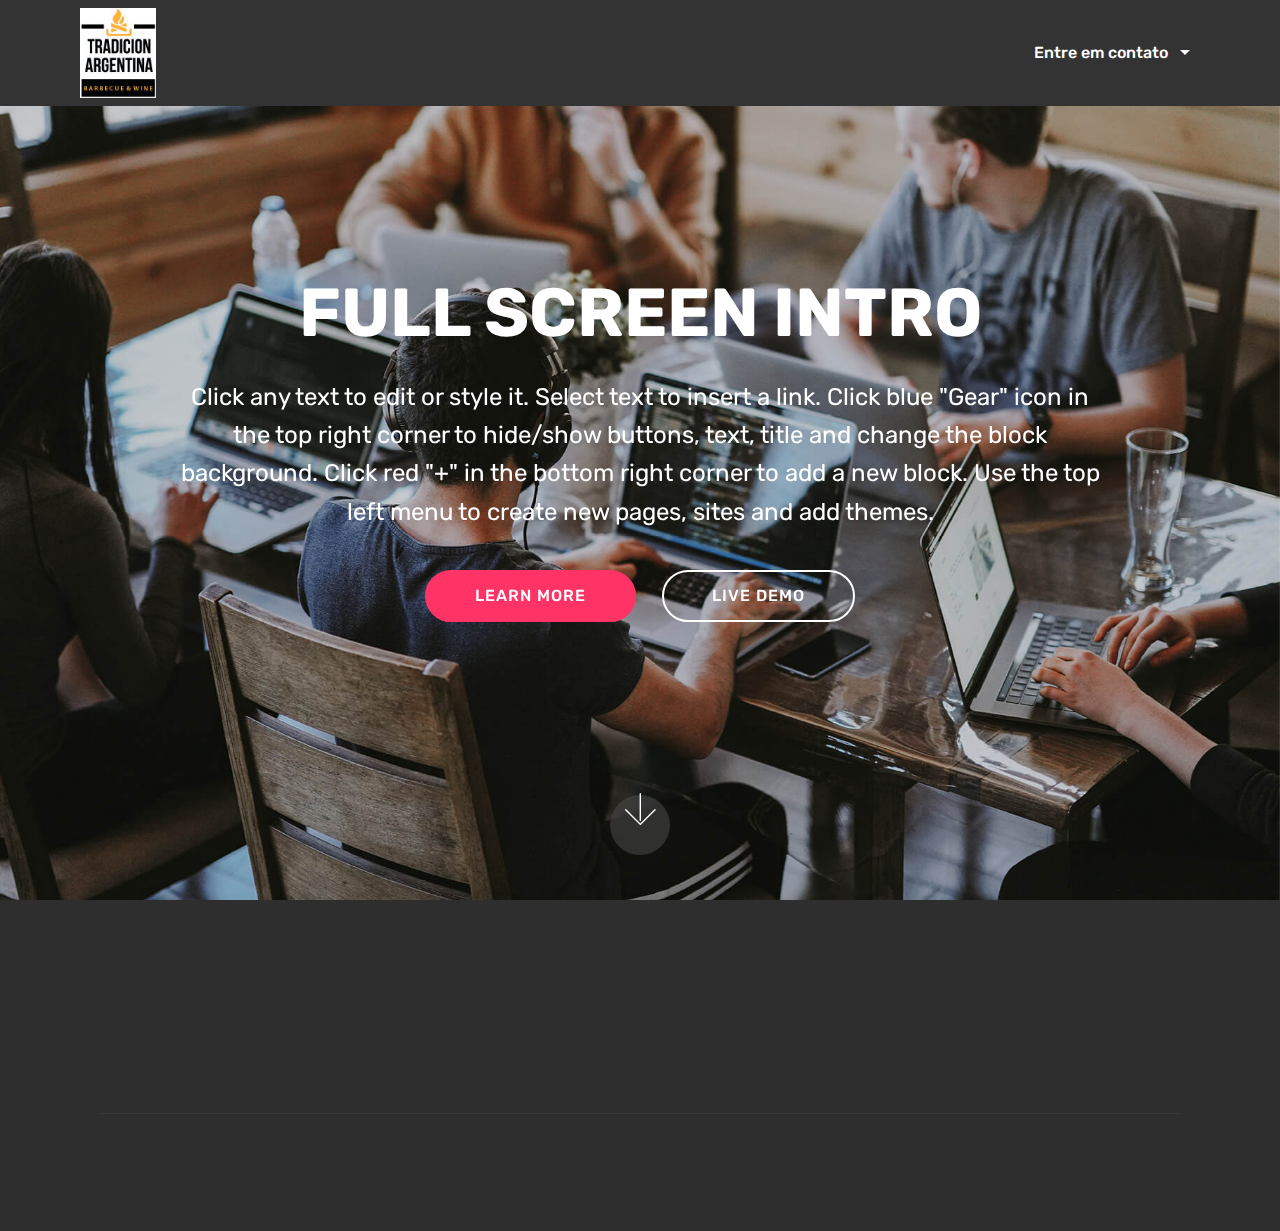
==== index.html @ 95f8afea "create github pages" ====
<!DOCTYPE html>
<html  >
<head>
  <!-- Site made with Mobirise Website Builder v4.10.0, https://mobirise.com -->
  <meta charset="UTF-8">
  <meta http-equiv="X-UA-Compatible" content="IE=edge">
  <meta name="generator" content="Mobirise v4.10.0, mobirise.com">
  <meta name="viewport" content="width=device-width, initial-scale=1, minimum-scale=1">
  <link rel="shortcut icon" href="assets/images/tradicion-argentina-logota-100x118.jpg" type="image/x-icon">
  <meta name="description" content="">
  
  <title>Home</title>
  <link rel="stylesheet" href="assets/web/assets/mobirise-icons/mobirise-icons.css">
  <link rel="stylesheet" href="assets/tether/tether.min.css">
  <link rel="stylesheet" href="assets/bootstrap/css/bootstrap.min.css">
  <link rel="stylesheet" href="assets/bootstrap/css/bootstrap-grid.min.css">
  <link rel="stylesheet" href="assets/bootstrap/css/bootstrap-reboot.min.css">
  <link rel="stylesheet" href="assets/socicon/css/styles.css">
  <link rel="stylesheet" href="assets/animatecss/animate.min.css">
  <link rel="stylesheet" href="assets/dropdown/css/style.css">
  <link rel="stylesheet" href="assets/theme/css/style.css">
  <link rel="stylesheet" href="assets/mobirise/css/mbr-additional.css" type="text/css">
  
  
  
</head>
<body>
  <section class="menu cid-qTkzRZLJNu" once="menu" id="menu1-0">

    

    <nav class="navbar navbar-expand beta-menu navbar-dropdown align-items-center navbar-fixed-top navbar-toggleable-sm">
        <button class="navbar-toggler navbar-toggler-right" type="button" data-toggle="collapse" data-target="#navbarSupportedContent" aria-controls="navbarSupportedContent" aria-expanded="false" aria-label="Toggle navigation">
            <div class="hamburger">
                <span></span>
                <span></span>
                <span></span>
                <span></span>
            </div>
        </button>
        <div class="menu-logo">
            <div class="navbar-brand">
                <span class="navbar-logo">
                    <a href="page2.html#form1-y">
                         <img src="assets/images/tradicion-argentina-logota-100x118.jpg" alt="Mobirise" title="" style="height: 5.6rem;">
                    </a>
                </span>
                
            </div>
        </div>
        <div class="collapse navbar-collapse" id="navbarSupportedContent">
            <ul class="navbar-nav nav-dropdown nav-right" data-app-modern-menu="true"><li class="nav-item">
                    <a class="nav-link link text-white display-4" href="https://mobirise.co">
                        </a>
                </li>
                <li class="nav-item dropdown">
                    <a class="nav-link link text-white dropdown-toggle display-4" href="https://mobirise.co" data-toggle="dropdown-submenu" aria-expanded="false">Entre em contato &nbsp;</a><div class="dropdown-menu"><a class="text-white dropdown-item display-4" href="https://wa.me/541135423654?text=How%20do%20I%20make%20a%20reservation" target="_blank"><span class="socicon socicon-whatsapp mbr-iconfont mbr-iconfont-btn"></span>Whatsapp</a><a class="text-white dropdown-item display-4" href="https://www.facebook.com/barbecueandwine/?modal=admin_todo_tour" aria-expanded="false" target="_blank"><span class="socicon socicon-facebook mbr-iconfont mbr-iconfont-btn"></span>Facebook</a><a class="text-white dropdown-item display-4" href="https://www.instagram.com/barbecueandwine/" aria-expanded="false" target="_blank"><span class="socicon socicon-instagram mbr-iconfont mbr-iconfont-btn"></span>Instagram</a><a class="text-white dropdown-item display-4" href="mailto:info@argentinatrek.com" aria-expanded="false"><span class="socicon socicon-mail mbr-iconfont mbr-iconfont-btn"></span>e-mail &nbsp; &nbsp; &nbsp; &nbsp;</a></div>
                </li></ul>
            
        </div>
    </nav>
</section>

<section class="engine"><a href="https://mobirise.info/t">amp templates</a></section><section class="cid-qTkA127IK8 mbr-fullscreen mbr-parallax-background" id="header2-1">

    

    

    <div class="container align-center">
        <div class="row justify-content-md-center">
            <div class="mbr-white col-md-10">
                <h1 class="mbr-section-title mbr-bold pb-3 mbr-fonts-style display-1">
                    FULL SCREEN INTRO
                </h1>
                
                <p class="mbr-text pb-3 mbr-fonts-style display-5">
                    Click any text to edit or style it. Select text to insert a link. Click blue "Gear" icon in the top right corner to hide/show buttons, text, title and change the block background. Click red "+" in the bottom right corner to add a new block. Use the top left menu to create new pages, sites and add themes.
                </p>
                <div class="mbr-section-btn">
                    <a class="btn btn-md btn-secondary display-4" href="https://mobirise.com">LEARN MORE</a>
                    <a class="btn btn-md btn-white-outline display-4" href="https://mobirise.com">LIVE DEMO</a>
                </div>
            </div>
        </div>
    </div>
    <div class="mbr-arrow hidden-sm-down" aria-hidden="true">
        <a href="#next">
            <i class="mbri-down mbr-iconfont"></i>
        </a>
    </div>
</section>

<section class="cid-qTkAaeaxX5" id="footer1-2">

    

    

    <div class="container">
        <div class="media-container-row content text-white">
            <div class="col-12 col-md-3">
                <div class="media-wrap">
                    <a href="https://mobirise.com/">
                        <img src="assets/images/logo2.png" alt="Mobirise">
                    </a>
                </div>
            </div>
            <div class="col-12 col-md-3 mbr-fonts-style display-7">
                <h5 class="pb-3">
                    Address
                </h5>
                <p class="mbr-text">
                    1234 Street Name
                    <br>City, AA 99999
                </p>
            </div>
            <div class="col-12 col-md-3 mbr-fonts-style display-7">
                <h5 class="pb-3">
                    Contacts
                </h5>
                <p class="mbr-text">
                    Email: support@mobirise.com
                    <br>Phone: +1 (0) 000 0000 001
                    <br>Fax: +1 (0) 000 0000 002
                </p>
            </div>
            <div class="col-12 col-md-3 mbr-fonts-style display-7">
                <h5 class="pb-3">
                    Links
                </h5>
                <p class="mbr-text">
                    <a class="text-primary" href="https://mobirise.com/">Website builder</a>
                    <br><a class="text-primary" href="https://mobirise.com/mobirise-free-win.zip">Download for Windows</a>
                    <br><a class="text-primary" href="https://mobirise.com/mobirise-free-mac.zip">Download for Mac</a>
                </p>
            </div>
        </div>
        <div class="footer-lower">
            <div class="media-container-row">
                <div class="col-sm-12">
                    <hr>
                </div>
            </div>
            <div class="media-container-row mbr-white">
                <div class="col-sm-6 copyright">
                    <p class="mbr-text mbr-fonts-style display-7">
                        © Copyright 2017 Mobirise - All Rights Reserved
                    </p>
                </div>
                <div class="col-md-6">
                    <div class="social-list align-right">
                        <div class="soc-item">
                            <a href="https://twitter.com/mobirise" target="_blank">
                                <span class="socicon-twitter socicon mbr-iconfont mbr-iconfont-social"></span>
                            </a>
                        </div>
                        <div class="soc-item">
                            <a href="https://www.facebook.com/pages/Mobirise/1616226671953247" target="_blank">
                                <span class="socicon-facebook socicon mbr-iconfont mbr-iconfont-social"></span>
                            </a>
                        </div>
                        <div class="soc-item">
                            <a href="https://www.youtube.com/c/mobirise" target="_blank">
                                <span class="socicon-youtube socicon mbr-iconfont mbr-iconfont-social"></span>
                            </a>
                        </div>
                        <div class="soc-item">
                            <a href="https://instagram.com/mobirise" target="_blank">
                                <span class="socicon-instagram socicon mbr-iconfont mbr-iconfont-social"></span>
                            </a>
                        </div>
                        <div class="soc-item">
                            <a href="https://plus.google.com/u/0/+Mobirise" target="_blank">
                                <span class="socicon-googleplus socicon mbr-iconfont mbr-iconfont-social"></span>
                            </a>
                        </div>
                        <div class="soc-item">
                            <a href="https://www.behance.net/Mobirise" target="_blank">
                                <span class="socicon-behance socicon mbr-iconfont mbr-iconfont-social"></span>
                            </a>
                        </div>
                    </div>
                </div>
            </div>
        </div>
    </div>
</section>


  <script src="assets/web/assets/jquery/jquery.min.js"></script>
  <script src="assets/popper/popper.min.js"></script>
  <script src="assets/tether/tether.min.js"></script>
  <script src="assets/bootstrap/js/bootstrap.min.js"></script>
  <script src="assets/smoothscroll/smooth-scroll.js"></script>
  <script src="assets/touchswipe/jquery.touch-swipe.min.js"></script>
  <script src="assets/viewportchecker/jquery.viewportchecker.js"></script>
  <script src="assets/parallax/jarallax.min.js"></script>
  <script src="assets/dropdown/js/script.min.js"></script>
  <script src="assets/theme/js/script.js"></script>
  
  
  <input name="animation" type="hidden">
  </body>
</html>
---- assets/web/assets/mobirise-icons/mobirise-icons.css ----
@font-face {
  font-family: 'MobiriseIcons';
  src:  url('mobirise-icons.eot?spat4u');
  src:  url('mobirise-icons.eot?spat4u#iefix') format('embedded-opentype'),
    url('mobirise-icons.ttf?spat4u') format('truetype'),
    url('mobirise-icons.woff?spat4u') format('woff'),
    url('mobirise-icons.svg?spat4u#MobiriseIcons') format('svg');
  font-weight: normal;
  font-style: normal;
}

[class^="mbri-"], [class*=" mbri-"] {
  /* use !important to prevent issues with browser extensions that change fonts */
  font-family: MobiriseIcons !important;
  speak: none;
  font-style: normal;
  font-weight: normal;
  font-variant: normal;
  text-transform: none;
  line-height: 1;

  /* Better Font Rendering =========== */
  -webkit-font-smoothing: antialiased;
  -moz-osx-font-smoothing: grayscale;
}

.mbri-add-submenu:before {
  content: "\e900";
}
.mbri-alert:before {
  content: "\e901";
}
.mbri-align-center:before {
  content: "\e902";
}
.mbri-align-justify:before {
  content: "\e903";
}
.mbri-align-left:before {
  content: "\e904";
}
.mbri-align-right:before {
  content: "\e905";
}
.mbri-android:before {
  content: "\e906";
}
.mbri-apple:before {
  content: "\e907";
}
.mbri-arrow-down:before {
  content: "\e908";
}
.mbri-arrow-next:before {
  content: "\e909";
}
.mbri-arrow-prev:before {
  content: "\e90a";
}
.mbri-arrow-up:before {
  content: "\e90b";
}
.mbri-bold:before {
  content: "\e90c";
}
.mbri-bookmark:before {
  content: "\e90d";
}
.mbri-bootstrap:before {
  content: "\e90e";
}
.mbri-briefcase:before {
  content: "\e90f";
}
.mbri-browse:before {
  content: "\e910";
}
.mbri-bulleted-list:before {
  content: "\e911";
}
.mbri-calendar:before {
  content: "\e912";
}
.mbri-camera:before {
  content: "\e913";
}
.mbri-cart-add:before {
  content: "\e914";
}
.mbri-cart-full:before {
  content: "\e915";
}
.mbri-cash:before {
  content: "\e916";
}
.mbri-change-style:before {
  content: "\e917";
}
.mbri-chat:before {
  content: "\e918";
}
.mbri-clock:before {
  content: "\e919";
}
.mbri-close:before {
  content: "\e91a";
}
.mbri-cloud:before {
  content: "\e91b";
}
.mbri-code:before {
  content: "\e91c";
}
.mbri-contact-form:before {
  content: "\e91d";
}
.mbri-credit-card:before {
  content: "\e91e";
}
.mbri-cursor-click:before {
  content: "\e91f";
}
.mbri-cust-feedback:before {
  content: "\e920";
}
.mbri-database:before {
  content: "\e921";
}
.mbri-delivery:before {
  content: "\e922";
}
.mbri-desktop:before {
  content: "\e923";
}
.mbri-devices:before {
  content: "\e924";
}
.mbri-down:before {
  content: "\e925";
}
.mbri-download:before {
  content: "\e989";
}
.mbri-drag-n-drop:before {
  content: "\e927";
}
.mbri-drag-n-drop2:before {
  content: "\e928";
}
.mbri-edit:before {
  content: "\e929";
}
.mbri-edit2:before {
  content: "\e92a";
}
.mbri-error:before {
  content: "\e92b";
}
.mbri-extension:before {
  content: "\e92c";
}
.mbri-features:before {
  content: "\e92d";
}
.mbri-file:before {
  content: "\e92e";
}
.mbri-flag:before {
  content: "\e92f";
}
.mbri-folder:before {
  content: "\e930";
}
.mbri-gift:before {
  content: "\e931";
}
.mbri-github:before {
  content: "\e932";
}
.mbri-globe:before {
  content: "\e933";
}
.mbri-globe-2:before {
  content: "\e934";
}
.mbri-growing-chart:before {
  content: "\e935";
}
.mbri-hearth:before {
  content: "\e936";
}
.mbri-help:before {
  content: "\e937";
}
.mbri-home:before {
  content: "\e938";
}
.mbri-hot-cup:before {
  content: "\e939";
}
.mbri-idea:before {
  content: "\e93a";
}
.mbri-image-gallery:before {
  content: "\e93b";
}
.mbri-image-slider:before {
  content: "\e93c";
}
.mbri-info:before {
  content: "\e93d";
}
.mbri-italic:before {
  content: "\e93e";
}
.mbri-key:before {
  content: "\e93f";
}
.mbri-laptop:before {
  content: "\e940";
}
.mbri-layers:before {
  content: "\e941";
}
.mbri-left-right:before {
  content: "\e942";
}
.mbri-left:before {
  content: "\e943";
}
.mbri-letter:before {
  content: "\e944";
}
.mbri-like:before {
  content: "\e945";
}
.mbri-link:before {
  content: "\e946";
}
.mbri-lock:before {
  content: "\e947";
}
.mbri-login:before {
  content: "\e948";
}
.mbri-logout:before {
  content: "\e949";
}
.mbri-magic-stick:before {
  content: "\e94a";
}
.mbri-map-pin:before {
  content: "\e94b";
}
.mbri-menu:before {
  content: "\e94c";
}
.mbri-mobile:before {
  content: "\e94d";
}
.mbri-mobile2:before {
  content: "\e94e";
}
.mbri-mobirise:before {
  content: "\e94f";
}
.mbri-more-horizontal:before {
  content: "\e950";
}
.mbri-more-vertical:before {
  content: "\e951";
}
.mbri-music:before {
  content: "\e952";
}
.mbri-new-file:before {
  content: "\e953";
}
.mbri-numbered-list:before {
  content: "\e954";
}
.mbri-opened-folder:before {
  content: "\e955";
}
.mbri-pages:before {
  content: "\e956";
}
.mbri-paper-plane:before {
  content: "\e957";
}
.mbri-paperclip:before {
  content: "\e958";
}
.mbri-photo:before {
  content: "\e959";
}
.mbri-photos:before {
  content: "\e95a";
}
.mbri-pin:before {
  content: "\e95b";
}
.mbri-play:before {
  content: "\e95c";
}
.mbri-plus:before {
  content: "\e95d";
}
.mbri-preview:before {
  content: "\e95e";
}
.mbri-print:before {
  content: "\e95f";
}
.mbri-protect:before {
  content: "\e960";
}
.mbri-question:before {
  content: "\e961";
}
.mbri-quote-left:before {
  content: "\e962";
}
.mbri-quote-right:before {
  content: "\e963";
}
.mbri-refresh:before {
  content: "\e964";
}
.mbri-responsive:before {
  content: "\e965";
}
.mbri-right:before {
  content: "\e966";
}
.mbri-rocket:before {
  content: "\e967";
}
.mbri-sad-face:before {
  content: "\e968";
}
.mbri-sale:before {
  content: "\e969";
}
.mbri-save:before {
  content: "\e96a";
}
.mbri-search:before {
  content: "\e96b";
}
.mbri-setting:before {
  content: "\e96c";
}
.mbri-setting2:before {
  content: "\e96d";
}
.mbri-setting3:before {
  content: "\e96e";
}
.mbri-share:before {
  content: "\e96f";
}
.mbri-shopping-bag:before {
  content: "\e970";
}
.mbri-shopping-basket:before {
  content: "\e971";
}
.mbri-shopping-cart:before {
  content: "\e972";
}
.mbri-sites:before {
  content: "\e973";
}
.mbri-smile-face:before {
  content: "\e974";
}
.mbri-speed:before {
  content: "\e975";
}
.mbri-star:before {
  content: "\e976";
}
.mbri-success:before {
  content: "\e977";
}
.mbri-sun:before {
  content: "\e978";
}
.mbri-sun2:before {
  content: "\e979";
}
.mbri-tablet:before {
  content: "\e97a";
}
.mbri-tablet-vertical:before {
  content: "\e97b";
}
.mbri-target:before {
  content: "\e97c";
}
.mbri-timer:before {
  content: "\e97d";
}
.mbri-to-ftp:before {
  content: "\e97e";
}
.mbri-to-local-drive:before {
  content: "\e97f";
}
.mbri-touch-swipe:before {
  content: "\e980";
}
.mbri-touch:before {
  content: "\e981";
}
.mbri-trash:before {
  content: "\e982";
}
.mbri-underline:before {
  content: "\e983";
}
.mbri-unlink:before {
  content: "\e984";
}
.mbri-unlock:before {
  content: "\e985";
}
.mbri-up-down:before {
  content: "\e986";
}
.mbri-up:before {
  content: "\e987";
}
.mbri-update:before {
  content: "\e988";
}
.mbri-upload:before {
 content: "\e926"; 
}
.mbri-user:before {
  content: "\e98a";
}
.mbri-user2:before {
  content: "\e98b";
}
.mbri-users:before {
  content: "\e98c";
}
.mbri-video:before {
  content: "\e98d";
}
.mbri-video-play:before {
  content: "\e98e";
}
.mbri-watch:before {
  content: "\e98f";
}
.mbri-website-theme:before {
  content: "\e990";
}
.mbri-wifi:before {
  content: "\e991";
}
.mbri-windows:before {
  content: "\e992";
}
.mbri-zoom-out:before {
  content: "\e993";
}
.mbri-redo:before {
  content: "\e994";
}
.mbri-undo:before {
  content: "\e995";
}
---- assets/socicon/css/styles.css ----
@charset "UTF-8";

@font-face {
  font-family: "socicon";
  src:url("../fonts/socicon.eot");
  src:url("../fonts/socicon.eot?#iefix") format("embedded-opentype"),
    url("../fonts/socicon.woff") format("woff"),
    url("../fonts/socicon.ttf") format("truetype"),
    url("../fonts/socicon.svg#socicon") format("svg");
  font-weight: normal;
  font-style: normal;

}

[data-icon]:before {
  font-family: "socicon" !important;
  content: attr(data-icon);
  font-style: normal !important;
  font-weight: normal !important;
  font-variant: normal !important;
  text-transform: none !important;
  speak: none;
  line-height: 1;
  -webkit-font-smoothing: antialiased;
  -moz-osx-font-smoothing: grayscale;
}

[class^="socicon-"]:before,
[class*=" socicon-"]:before {
  font-family: "socicon" !important;
  font-style: normal !important;
  font-weight: normal !important;
  font-variant: normal !important;
  text-transform: none !important;
  speak: none;
  line-height: 1;
  -webkit-font-smoothing: antialiased;
  -moz-osx-font-smoothing: grayscale;
}

.socicon-modelmayhem:before {
  content: "\e000";
}
.socicon-mixcloud:before {
  content: "\e001";
}
.socicon-drupal:before {
  content: "\e002";
}
.socicon-swarm:before {
  content: "\e003";
}
.socicon-istock:before {
  content: "\e004";
}
.socicon-yammer:before {
  content: "\e005";
}
.socicon-ello:before {
  content: "\e006";
}
.socicon-stackoverflow:before {
  content: "\e007";
}
.socicon-persona:before {
  content: "\e008";
}
.socicon-triplej:before {
  content: "\e009";
}
.socicon-houzz:before {
  content: "\e00a";
}
.socicon-rss:before {
  content: "\e00b";
}
.socicon-paypal:before {
  content: "\e00c";
}
.socicon-odnoklassniki:before {
  content: "\e00d";
}
.socicon-airbnb:before {
  content: "\e00e";
}
.socicon-periscope:before {
  content: "\e00f";
}
.socicon-outlook:before {
  content: "\e010";
}
.socicon-coderwall:before {
  content: "\e011";
}
.socicon-tripadvisor:before {
  content: "\e012";
}
.socicon-appnet:before {
  content: "\e013";
}
.socicon-goodreads:before {
  content: "\e014";
}
.socicon-tripit:before {
  content: "\e015";
}
.socicon-lanyrd:before {
  content: "\e016";
}
.socicon-slideshare:before {
  content: "\e017";
}
.socicon-buffer:before {
  content: "\e018";
}
.socicon-disqus:before {
  content: "\e019";
}
.socicon-vkontakte:before {
  content: "\e01a";
}
.socicon-whatsapp:before {
  content: "\e01b";
}
.socicon-patreon:before {
  content: "\e01c";
}
.socicon-storehouse:before {
  content: "\e01d";
}
.socicon-pocket:before {
  content: "\e01e";
}
.socicon-mail:before {
  content: "\e01f";
}
.socicon-blogger:before {
  content: "\e020";
}
.socicon-technorati:before {
  content: "\e021";
}
.socicon-reddit:before {
  content: "\e022";
}
.socicon-dribbble:before {
  content: "\e023";
}
.socicon-stumbleupon:before {
  content: "\e024";
}
.socicon-digg:before {
  content: "\e025";
}
.socicon-envato:before {
  content: "\e026";
}
.socicon-behance:before {
  content: "\e027";
}
.socicon-delicious:before {
  content: "\e028";
}
.socicon-deviantart:before {
  content: "\e029";
}
.socicon-forrst:before {
  content: "\e02a";
}
.socicon-play:before {
  content: "\e02b";
}
.socicon-zerply:before {
  content: "\e02c";
}
.socicon-wikipedia:before {
  content: "\e02d";
}
.socicon-apple:before {
  content: "\e02e";
}
.socicon-flattr:before {
  content: "\e02f";
}
.socicon-github:before {
  content: "\e030";
}
.socicon-renren:before {
  content: "\e031";
}
.socicon-friendfeed:before {
  content: "\e032";
}
.socicon-newsvine:before {
  content: "\e033";
}
.socicon-identica:before {
  content: "\e034";
}
.socicon-bebo:before {
  content: "\e035";
}
.socicon-zynga:before {
  content: "\e036";
}
.socicon-steam:before {
  content: "\e037";
}
.socicon-xbox:before {
  content: "\e038";
}
.socicon-windows:before {
  content: "\e039";
}
.socicon-qq:before {
  content: "\e03a";
}
.socicon-douban:before {
  content: "\e03b";
}
.socicon-meetup:before {
  content: "\e03c";
}
.socicon-playstation:before {
  content: "\e03d";
}
.socicon-android:before {
  content: "\e03e";
}
.socicon-snapchat:before {
  content: "\e03f";
}
.socicon-twitter:before {
  content: "\e040";
}
.socicon-facebook:before {
  content: "\e041";
}
.socicon-googleplus:before {
  content: "\e042";
}
.socicon-pinterest:before {
  content: "\e043";
}
.socicon-foursquare:before {
  content: "\e044";
}
.socicon-yahoo:before {
  content: "\e045";
}
.socicon-skype:before {
  content: "\e046";
}
.socicon-yelp:before {
  content: "\e047";
}
.socicon-feedburner:before {
  content: "\e048";
}
.socicon-linkedin:before {
  content: "\e049";
}
.socicon-viadeo:before {
  content: "\e04a";
}
.socicon-xing:before {
  content: "\e04b";
}
.socicon-myspace:before {
  content: "\e04c";
}
.socicon-soundcloud:before {
  content: "\e04d";
}
.socicon-spotify:before {
  content: "\e04e";
}
.socicon-grooveshark:before {
  content: "\e04f";
}
.socicon-lastfm:before {
  content: "\e050";
}
.socicon-youtube:before {
  content: "\e051";
}
.socicon-vimeo:before {
  content: "\e052";
}
.socicon-dailymotion:before {
  content: "\e053";
}
.socicon-vine:before {
  content: "\e054";
}
.socicon-flickr:before {
  content: "\e055";
}
.socicon-500px:before {
  content: "\e056";
}
.socicon-wordpress:before {
  content: "\e058";
}
.socicon-tumblr:before {
  content: "\e059";
}
.socicon-twitch:before {
  content: "\e05a";
}
.socicon-8tracks:before {
  content: "\e05b";
}
.socicon-amazon:before {
  content: "\e05c";
}
.socicon-icq:before {
  content: "\e05d";
}
.socicon-smugmug:before {
  content: "\e05e";
}
.socicon-ravelry:before {
  content: "\e05f";
}
.socicon-weibo:before {
  content: "\e060";
}
.socicon-baidu:before {
  content: "\e061";
}
.socicon-angellist:before {
  content: "\e062";
}
.socicon-ebay:before {
  content: "\e063";
}
.socicon-imdb:before {
  content: "\e064";
}
.socicon-stayfriends:before {
  content: "\e065";
}
.socicon-residentadvisor:before {
  content: "\e066";
}
.socicon-google:before {
  content: "\e067";
}
.socicon-yandex:before {
  content: "\e068";
}
.socicon-sharethis:before {
  content: "\e069";
}
.socicon-bandcamp:before {
  content: "\e06a";
}
.socicon-itunes:before {
  content: "\e06b";
}
.socicon-deezer:before {
  content: "\e06c";
}
.socicon-telegram:before {
  content: "\e06e";
}
.socicon-openid:before {
  content: "\e06f";
}
.socicon-amplement:before {
  content: "\e070";
}
.socicon-viber:before {
  content: "\e071";
}
.socicon-zomato:before {
  content: "\e072";
}
.socicon-draugiem:before {
  content: "\e074";
}
.socicon-endomodo:before {
  content: "\e075";
}
.socicon-filmweb:before {
  content: "\e076";
}
.socicon-stackexchange:before {
  content: "\e077";
}
.socicon-wykop:before {
  content: "\e078";
}
.socicon-teamspeak:before {
  content: "\e079";
}
.socicon-teamviewer:before {
  content: "\e07a";
}
.socicon-ventrilo:before {
  content: "\e07b";
}
.socicon-younow:before {
  content: "\e07c";
}
.socicon-raidcall:before {
  content: "\e07d";
}
.socicon-mumble:before {
  content: "\e07e";
}
.socicon-medium:before {
  content: "\e06d";
}
.socicon-bebee:before {
  content: "\e07f";
}
.socicon-hitbox:before {
  content: "\e080";
}
.socicon-reverbnation:before {
  content: "\e081";
}
.socicon-formulr:before {
  content: "\e082";
}
.socicon-instagram:before {
  content: "\e057";
}
.socicon-battlenet:before {
  content: "\e083";
}
.socicon-chrome:before {
  content: "\e084";
}
.socicon-discord:before {
  content: "\e086";
}
.socicon-issuu:before {
  content: "\e087";
}
.socicon-macos:before {
  content: "\e088";
}
.socicon-firefox:before {
  content: "\e089";
}
.socicon-opera:before {
  content: "\e08d";
}
.socicon-keybase:before {
  content: "\e090";
}
.socicon-alliance:before {
  content: "\e091";
}
.socicon-livejournal:before {
  content: "\e092";
}
.socicon-googlephotos:before {
  content: "\e093";
}
.socicon-horde:before {
  content: "\e094";
}
.socicon-etsy:before {
  content: "\e095";
}
.socicon-zapier:before {
  content: "\e096";
}
.socicon-google-scholar:before {
  content: "\e097";
}
.socicon-researchgate:before {
  content: "\e098";
}
.socicon-wechat:before {
  content: "\e099";
}
.socicon-strava:before {
  content: "\e09a";
}
.socicon-line:before {
  content: "\e09b";
}
.socicon-lyft:before {
  content: "\e09c";
}
.socicon-uber:before {
  content: "\e09d";
}
.socicon-songkick:before {
  content: "\e09e";
}
.socicon-viewbug:before {
  content: "\e09f";
}
.socicon-googlegroups:before {
  content: "\e0a0";
}
.socicon-quora:before {
  content: "\e073";
}
.socicon-diablo:before {
  content: "\e085";
}
.socicon-blizzard:before {
  content: "\e0a1";
}
.socicon-hearthstone:before {
  content: "\e08b";
}
.socicon-heroes:before {
  content: "\e08a";
}
.socicon-overwatch:before {
  content: "\e08c";
}
.socicon-warcraft:before {
  content: "\e08e";
}
.socicon-starcraft:before {
  content: "\e08f";
}
.socicon-beam:before {
  content: "\e0a2";
}
.socicon-curse:before {
  content: "\e0a3";
}
.socicon-player:before {
  content: "\e0a4";
}
.socicon-streamjar:before {
  content: "\e0a5";
}
.socicon-nintendo:before {
  content: "\e0a6";
}
.socicon-hellocoton:before {
  content: "\e0a7";
}
---- assets/dropdown/css/style.css ----
.navbar-dropdown {
  left: 0;
  padding: 0;
  position: absolute;
  right: 0;
  top: 0;
  transition: all 0.45s ease;
  z-index: 1030;
  background: #282828; }
  .navbar-dropdown .navbar-logo {
    margin-right: 0.8rem;
    transition: margin 0.3s ease-in-out;
    vertical-align: middle; }
    .navbar-dropdown .navbar-logo img {
      height: 3.125rem;
      transition: all 0.3s ease-in-out; }
    .navbar-dropdown .navbar-logo.mbr-iconfont {
      font-size: 3.125rem;
      line-height: 3.125rem; }
  .navbar-dropdown .navbar-caption {
    font-weight: 700;
    white-space: normal;
    vertical-align: -4px;
    line-height: 3.125rem !important; }
    .navbar-dropdown .navbar-caption, .navbar-dropdown .navbar-caption:hover {
      color: inherit;
      text-decoration: none; }
  .navbar-dropdown .mbr-iconfont + .navbar-caption {
    vertical-align: -1px; }
  .navbar-dropdown.navbar-fixed-top {
    position: fixed; }
  .navbar-dropdown .navbar-brand span {
    vertical-align: -4px; }
  .navbar-dropdown.bg-color.transparent {
    background: none; }
  .navbar-dropdown.navbar-short .navbar-brand {
    padding: 0.625rem 0; }
    .navbar-dropdown.navbar-short .navbar-brand span {
      vertical-align: -1px; }
  .navbar-dropdown.navbar-short .navbar-caption {
    line-height: 2.375rem !important;
    vertical-align: -2px; }
  .navbar-dropdown.navbar-short .navbar-logo {
    margin-right: 0.5rem; }
    .navbar-dropdown.navbar-short .navbar-logo img {
      height: 2.375rem; }
    .navbar-dropdown.navbar-short .navbar-logo.mbr-iconfont {
      font-size: 2.375rem;
      line-height: 2.375rem; }
  .navbar-dropdown.navbar-short .mbr-table-cell {
    height: 3.625rem; }
  .navbar-dropdown .navbar-close {
    left: 0.6875rem;
    position: fixed;
    top: 0.75rem;
    z-index: 1000; }
  .navbar-dropdown .hamburger-icon {
    content: "";
    display: inline-block;
    vertical-align: middle;
    width: 16px;
    -webkit-box-shadow: 0 -6px 0 1px #282828,0 0 0 1px #282828,0 6px 0 1px #282828;
    -moz-box-shadow: 0 -6px 0 1px #282828,0 0 0 1px #282828,0 6px 0 1px #282828;
    box-shadow: 0 -6px 0 1px #282828,0 0 0 1px #282828,0 6px 0 1px #282828; }

.dropdown-menu .dropdown-toggle[data-toggle="dropdown-submenu"]::after {
  border-bottom: 0.35em solid transparent;
  border-left: 0.35em solid;
  border-right: 0;
  border-top: 0.35em solid transparent;
  margin-left: 0.3rem; }

.dropdown-menu .dropdown-item:focus {
  outline: 0; }

.nav-dropdown {
  font-size: 0.75rem;
  font-weight: 500;
  height: auto !important; }
  .nav-dropdown .nav-btn {
    padding-left: 1rem; }
  .nav-dropdown .link {
    margin: .667em 1.667em;
    font-weight: 500;
    padding: 0;
    transition: color .2s ease-in-out; }
    .nav-dropdown .link.dropdown-toggle {
      margin-right: 2.583em; }
      .nav-dropdown .link.dropdown-toggle::after {
        margin-left: .25rem;
        border-top: 0.35em solid;
        border-right: 0.35em solid transparent;
        border-left: 0.35em solid transparent;
        border-bottom: 0; }
      .nav-dropdown .link.dropdown-toggle[aria-expanded="true"] {
        margin: 0;
        padding: 0.667em 3.263em  0.667em 1.667em; }
  .nav-dropdown .link::after,
  .nav-dropdown .dropdown-item::after {
    color: inherit; }
  .nav-dropdown .btn {
    font-size: 0.75rem;
    font-weight: 700;
    letter-spacing: 0;
    margin-bottom: 0;
    padding-left: 1.25rem;
    padding-right: 1.25rem; }
  .nav-dropdown .dropdown-menu {
    border-radius: 0;
    border: 0;
    left: 0;
    margin: 0;
    padding-bottom: 1.25rem;
    padding-top: 1.25rem;
    position: relative; }
  .nav-dropdown .dropdown-submenu {
    margin-left: 0.125rem;
    top: 0; }
  .nav-dropdown .dropdown-item {
    font-weight: 500;
    line-height: 2;
    padding: 0.3846em 4.615em 0.3846em 1.5385em;
    position: relative;
    transition: color .2s ease-in-out, background-color .2s ease-in-out; }
    .nav-dropdown .dropdown-item::after {
      margin-top: -0.3077em;
      position: absolute;
      right: 1.1538em;
      top: 50%; }
    .nav-dropdown .dropdown-item:focus, .nav-dropdown .dropdown-item:hover {
      background: none; }

@media (max-width: 767px) {
  .nav-dropdown.navbar-toggleable-sm {
    bottom: 0;
    display: none;
    left: 0;
    overflow-x: hidden;
    position: fixed;
    top: 0;
    transform: translateX(-100%);
    -ms-transform: translateX(-100%);
    -webkit-transform: translateX(-100%);
    width: 18.75rem;
    z-index: 999; } }
.nav-dropdown.navbar-toggleable-xl {
  bottom: 0;
  display: none;
  left: 0;
  overflow-x: hidden;
  position: fixed;
  top: 0;
  transform: translateX(-100%);
  -ms-transform: translateX(-100%);
  -webkit-transform: translateX(-100%);
  width: 18.75rem;
  z-index: 999; }

.nav-dropdown-sm {
  display: block !important;
  overflow-x: hidden;
  overflow: auto;
  padding-top: 3.875rem; }
  .nav-dropdown-sm::after {
    content: "";
    display: block;
    height: 3rem;
    width: 100%; }
  .nav-dropdown-sm.collapse.in ~ .navbar-close {
    display: block !important; }
  .nav-dropdown-sm.collapsing, .nav-dropdown-sm.collapse.in {
    transform: translateX(0);
    -ms-transform: translateX(0);
    -webkit-transform: translateX(0);
    transition: all 0.25s ease-out;
    -webkit-transition: all 0.25s ease-out;
    background: #282828; }
  .nav-dropdown-sm.collapsing[aria-expanded="false"] {
    transform: translateX(-100%);
    -ms-transform: translateX(-100%);
    -webkit-transform: translateX(-100%); }
  .nav-dropdown-sm .nav-item {
    display: block;
    margin-left: 0 !important;
    padding-left: 0; }
  .nav-dropdown-sm .link,
  .nav-dropdown-sm .dropdown-item {
    border-top: 1px dotted rgba(255, 255, 255, 0.1);
    font-size: 0.8125rem;
    line-height: 1.6;
    margin: 0 !important;
    padding: 0.875rem 2.4rem 0.875rem 1.5625rem !important;
    position: relative;
    white-space: normal; }
    .nav-dropdown-sm .link:focus, .nav-dropdown-sm .link:hover,
    .nav-dropdown-sm .dropdown-item:focus,
    .nav-dropdown-sm .dropdown-item:hover {
      background: rgba(0, 0, 0, 0.2) !important;
      color: #c0a375; }
  .nav-dropdown-sm .nav-btn {
    position: relative;
    padding: 1.5625rem 1.5625rem 0 1.5625rem; }
    .nav-dropdown-sm .nav-btn::before {
      border-top: 1px dotted rgba(255, 255, 255, 0.1);
      content: "";
      left: 0;
      position: absolute;
      top: 0;
      width: 100%; }
    .nav-dropdown-sm .nav-btn + .nav-btn {
      padding-top: 0.625rem; }
      .nav-dropdown-sm .nav-btn + .nav-btn::before {
        display: none; }
  .nav-dropdown-sm .btn {
    padding: 0.625rem 0; }
  .nav-dropdown-sm .dropdown-toggle[data-toggle="dropdown-submenu"]::after {
    margin-left: .25rem;
    border-top: 0.35em solid;
    border-right: 0.35em solid transparent;
    border-left: 0.35em solid transparent;
    border-bottom: 0; }
  .nav-dropdown-sm .dropdown-toggle[data-toggle="dropdown-submenu"][aria-expanded="true"]::after {
    border-top: 0;
    border-right: 0.35em solid transparent;
    border-left: 0.35em solid transparent;
    border-bottom: 0.35em solid; }
  .nav-dropdown-sm .dropdown-menu {
    margin: 0;
    padding: 0;
    position: relative;
    top: 0;
    left: 0;
    width: 100%;
    border: 0;
    float: none;
    border-radius: 0;
    background: none; }
  .nav-dropdown-sm .dropdown-submenu {
    left: 100%;
    margin-left: 0.125rem;
    margin-top: -1.25rem;
    top: 0; }

.navbar-toggleable-sm .nav-dropdown .dropdown-menu {
  position: absolute; }

.navbar-toggleable-sm .nav-dropdown .dropdown-submenu {
  left: 100%;
  margin-left: 0.125rem;
  margin-top: -1.25rem;
  top: 0; }

.navbar-toggleable-sm.opened .nav-dropdown .dropdown-menu {
  position: relative; }

.navbar-toggleable-sm.opened .nav-dropdown .dropdown-submenu {
  left: 0;
  margin-left: 00rem;
  margin-top: 0rem;
  top: 0; }

.is-builder .nav-dropdown.collapsing {
  transition: none !important; }

/*# sourceMappingURL=style.css.map */
---- assets/theme/css/style.css ----
/*!
 * Mobirise v4 theme (https://mobirise.com/)
 * Copyright 2017 Mobirise
 */
section {
  background-color: #eeeeee;
}

section,
.container,
.container-fluid {
  position: relative;
  word-wrap: break-word;
}

a.mbr-iconfont:hover {
  text-decoration: none;
}

.article .lead p, .article .lead ul, .article .lead ol, .article .lead pre, .article .lead blockquote {
  margin-bottom: 0;
}

a {
  font-style: normal;
  font-weight: 400;
  cursor: pointer;
}

a, a:hover {
  text-decoration: none;
}

figure {
  margin-bottom: 0;
}

body {
  color: #232323;
}

h1, h2, h3, h4, h5, h6,
.h1, .h2, .h3, .h4, .h5, .h6,
.display-1, .display-2, .display-3, .display-4 {
  line-height: 1;
  word-break: break-word;
  word-wrap: break-word;
}

b, strong {
  font-weight: bold;
}

blockquote {
  padding: 10px 0 10px 20px;
  position: relative;
  border-left: 2px solid;
  border-color: #ff3366;
}

input:-webkit-autofill, input:-webkit-autofill:hover, input:-webkit-autofill:focus, input:-webkit-autofill:active {
  transition-delay: 9999s;
  transition-property: background-color, color;
}

textarea[type="hidden"] {
  display: none;
}

body {
  position: relative;
}

section {
  background-position: 50% 50%;
  background-repeat: no-repeat;
  background-size: cover;
}

section .mbr-background-video,
section .mbr-background-video-preview {
  position: absolute;
  bottom: 0;
  left: 0;
  right: 0;
  top: 0;
}

.hidden {
  visibility: hidden;
}

.mbr-z-index20 {
  z-index: 20;
}

/*! Base colors */
.mbr-white {
  color: #ffffff;
}

.mbr-black {
  color: #000000;
}

.mbr-bg-white {
  background-color: #ffffff;
}

.mbr-bg-black {
  background-color: #000000;
}

/*! Text-aligns */
.align-left {
  text-align: left;
}

.align-center {
  text-align: center;
}

.align-right {
  text-align: right;
}

@media (max-width: 767px) {
  .align-left, .align-center, .align-right, .mbr-section-btn, .mbr-section-title {
    text-align: center;
  }
}

/*! Font-weight  */
.mbr-light {
  font-weight: 300;
}

.mbr-regular {
  font-weight: 400;
}

.mbr-semibold {
  font-weight: 500;
}

.mbr-bold {
  font-weight: 700;
}

/*! Media  */
.media-size-item {
  -moz-flex: 1 1 auto;
  -o-flex: 1 1 auto;
  flex: 1 1 auto;
}

.media-content {
  flex-basis: 100%;
}

.media-container-row {
  display: flex;
  flex-direction: row;
  flex-wrap: wrap;
  justify-content: center;
  align-content: center;
  align-items: start;
}

.media-container-row .media-size-item {
  width: 400px;
}

.media-container-column {
  display: flex;
  flex-direction: column;
  flex-wrap: wrap;
  justify-content: center;
  align-content: center;
  align-items: stretch;
}

.media-container-column > * {
  width: 100%;
}

@media (min-width: 992px) {
  .media-container-row {
    flex-wrap: nowrap;
  }
}

figure {
  overflow: hidden;
}

figure[mbr-media-size] {
  transition: width 0.1s;
}

.mbr-figure img, .mbr-figure iframe {
  display: block;
  width: 100%;
}

.card {
  background-color: transparent;
  border: none;
}

.card-img {
  text-align: center;
  flex-shrink: 0;
  -webkit-flex-shrink: 0;
}

.media {
  max-width: 100%;
  margin: 0 auto;
}

.mbr-figure {
  -ms-grid-row-align: center;
  align-self: center;
}

.media-container > div {
  max-width: 100%;
}

.mbr-figure img, .card-img img {
  width: 100%;
}

@media (max-width: 991px) {
  .media-size-item {
    width: auto !important;
  }
  .media {
    width: auto;
  }
  .mbr-figure {
    width: 100% !important;
  }
}

/*! Buttons */
.mbr-section-btn {
  margin-left: -.25rem;
  margin-right: -.25rem;
  font-size: 0;
}

nav .mbr-section-btn {
  margin-left: 0rem;
  margin-right: 0rem;
}

/*! Btn icon margin */
.btn .mbr-iconfont, .btn.btn-sm .mbr-iconfont {
  cursor: pointer;
  margin-right: 0.5rem;
}

.btn.btn-md .mbr-iconfont, .btn.btn-md .mbr-iconfont {
  margin-right: 0.8rem;
}

.mbr-regular {
  font-weight: 400;
}

.mbr-semibold {
  font-weight: 500;
}

.mbr-bold {
  font-weight: 700;
}

[type="submit"] {
  -webkit-appearance: none;
}

/*! Full-screen */
.mbr-fullscreen .mbr-overlay {
  min-height: 100vh;
}

.mbr-fullscreen {
  display: flex;
  display: -moz-flex;
  display: -ms-flex;
  display: -o-flex;
  align-items: center;
  -webkit-align-items: center;
  min-height: 100vh;
  padding-top: 3rem;
  padding-bottom: 3rem;
}

/*! Map */
.map {
  height: 25rem;
  position: relative;
}

.map iframe {
  width: 100%;
  height: 100%;
}

/* Form */
.form-asterisk {
  font-family: initial;
  position: absolute;
  top: -2px;
  font-weight: normal;
}

/*! Scroll to top arrow */
.mbr-arrow-up {
  bottom: 25px;
  right: 90px;
  position: fixed;
  text-align: right;
  z-index: 5000;
  color: #ffffff;
  font-size: 32px;
  transform: rotate(180deg);
  -webkit-transform: rotate(180deg);
}

.mbr-arrow-up a {
  background: rgba(0, 0, 0, 0.2);
  border-radius: 3px;
  color: #fff;
  display: inline-block;
  height: 60px;
  width: 60px;
  outline-style: none !important;
  position: relative;
  text-decoration: none;
  transition: all .3s ease-in-out;
  cursor: pointer;
  text-align: center;
}

.mbr-arrow-up a:hover {
  background-color: rgba(0, 0, 0, 0.4);
}

.mbr-arrow-up a i {
  line-height: 60px;
}

.mbr-arrow-up-icon {
  display: block;
  color: #fff;
}

.mbr-arrow-up-icon::before {
  content: "\203a";
  display: inline-block;
  font-family: serif;
  font-size: 32px;
  line-height: 1;
  font-style: normal;
  position: relative;
  top: 6px;
  left: -4px;
  -webkit-transform: rotate(-90deg);
  transform: rotate(-90deg);
}

/*! Arrow Down */
.mbr-arrow {
  position: absolute;
  bottom: 45px;
  left: 50%;
  width: 60px;
  height: 60px;
  cursor: pointer;
  background-color: rgba(80, 80, 80, 0.5);
  border-radius: 50%;
  -webkit-transform: translateX(-50%);
  transform: translateX(-50%);
}

.mbr-arrow > a {
  display: inline-block;
  text-decoration: none;
  outline-style: none;
  -webkit-animation: arrowdown 1.7s ease-in-out infinite;
  animation: arrowdown 1.7s ease-in-out infinite;
}

.mbr-arrow > a > i {
  position: absolute;
  top: -2px;
  left: 15px;
  font-size: 2rem;
}

@keyframes arrowdown {
  0% {
    transform: translateY(0px);
    -webkit-transform: translateY(0px);
  }
  50% {
    transform: translateY(-5px);
    -webkit-transform: translateY(-5px);
  }
  100% {
    transform: translateY(0px);
    -webkit-transform: translateY(0px);
  }
}

@-webkit-keyframes arrowdown {
  0% {
    transform: translateY(0px);
    -webkit-transform: translateY(0px);
  }
  50% {
    transform: translateY(-5px);
    -webkit-transform: translateY(-5px);
  }
  100% {
    transform: translateY(0px);
    -webkit-transform: translateY(0px);
  }
}

@media (max-width: 500px) {
  .mbr-arrow-up {
    left: 50%;
    right: auto;
    transform: translateX(-50%) rotate(180deg);
    -webkit-transform: translateX(-50%) rotate(180deg);
  }
}

/*Gradients animation*/
@keyframes gradient-animation {
  from {
    background-position: 0% 100%;
    -webkit-animation-timing-function: ease-in-out;
            animation-timing-function: ease-in-out;
  }
  to {
    background-position: 100% 0%;
    -webkit-animation-timing-function: ease-in-out;
            animation-timing-function: ease-in-out;
  }
}

@-webkit-keyframes gradient-animation {
  from {
    background-position: 0% 100%;
    -webkit-animation-timing-function: ease-in-out;
            animation-timing-function: ease-in-out;
  }
  to {
    background-position: 100% 0%;
    -webkit-animation-timing-function: ease-in-out;
            animation-timing-function: ease-in-out;
  }
}

.bg-gradient {
  background-size: 200% 200%;
  animation: gradient-animation 5s infinite alternate;
  -webkit-animation: gradient-animation 5s infinite alternate;
}

.menu .navbar-brand {
  display: -webkit-flex;
}

.menu .navbar-brand span {
  display: flex;
  display: -webkit-flex;
}

.menu .navbar-brand .navbar-caption-wrap {
  display: -webkit-flex;
}

.menu .navbar-brand .navbar-logo img {
  display: -webkit-flex;
}

@media (min-width: 768px) and (max-width: 991px) {
  .menu .navbar-toggleable-sm .navbar-nav {
    display: -ms-flexbox;
  }
}

@media (max-width: 991px) {
  .menu .navbar-collapse {
    max-height: 93.5vh;
  }
  .menu .navbar-collapse.show {
    overflow: auto;
  }
}

@media (min-width: 992px) {
  .menu .navbar-nav.nav-dropdown {
    display: -webkit-flex;
  }
  .menu .navbar-toggleable-sm .navbar-collapse {
    display: -webkit-flex !important;
  }
  .menu .collapsed .navbar-collapse {
    max-height: 93.5vh;
  }
  .menu .collapsed .navbar-collapse.show {
    overflow: auto;
  }
}

@media (max-width: 767px) {
  .menu .navbar-collapse {
    max-height: 80vh;
  }
}

.navbar {
  display: -webkit-flex;
  -webkit-flex-wrap: wrap;
  -webkit-align-items: center;
  -webkit-justify-content: space-between;
}

.navbar-collapse {
  -webkit-flex-basis: 100%;
  -webkit-flex-grow: 1;
  -webkit-align-items: center;
}

.nav-dropdown .link {
  padding: .667em 1.667em !important;
  margin: 0 !important;
}

.nav {
  display: -webkit-flex;
  -webkit-flex-wrap: wrap;
}

.row {
  display: -webkit-flex;
  -webkit-flex-wrap: wrap;
}

.justify-content-center {
  -webkit-justify-content: center;
}

.form-inline {
  display: -webkit-flex;
  -webkit-align-items: center;
}

.card-wrapper {
  -webkit-flex: 1;
}

.carousel-control {
  z-index: 10;
  display: -webkit-flex;
  -webkit-align-items: center;
  -webkit-justify-content: center;
}

.carousel-controls {
  display: -webkit-flex;
}

.media {
  display: -webkit-flex;
}

.form-group:focus {
  outline: none;
}

.jq-selectbox__select {
  padding: 1.07em .5em;
  position: absolute;
  top: 0;
  left: 0;
  width: 100%;
}

.jq-selectbox__dropdown {
  position: absolute;
  top: 100% !important;
  left: 0 !important;
  width: 100% !important;
}

.jq-selectbox__trigger-arrow {
  -webkit-transform: translateY(-50%);
          transform: translateY(-50%);
}

.jq-selectbox li {
  padding: 1.07em .5em;
}


.modal-dialog, .modal-content {
  height: 100%; }

.modal-dialog .carousel-inner {
  height: 100%;
  height: -webkit-fill-available;
  height: fill-available; }

.carousel-item {
  text-align: center; }

.carousel-item img {
  margin: auto; }

/*# sourceMappingURL=style.css.map */
.engine {
	position: absolute;
	text-indent: -2400px;
	text-align: center;
	padding: 0;
	top: 0;
	left: -2400px;
}
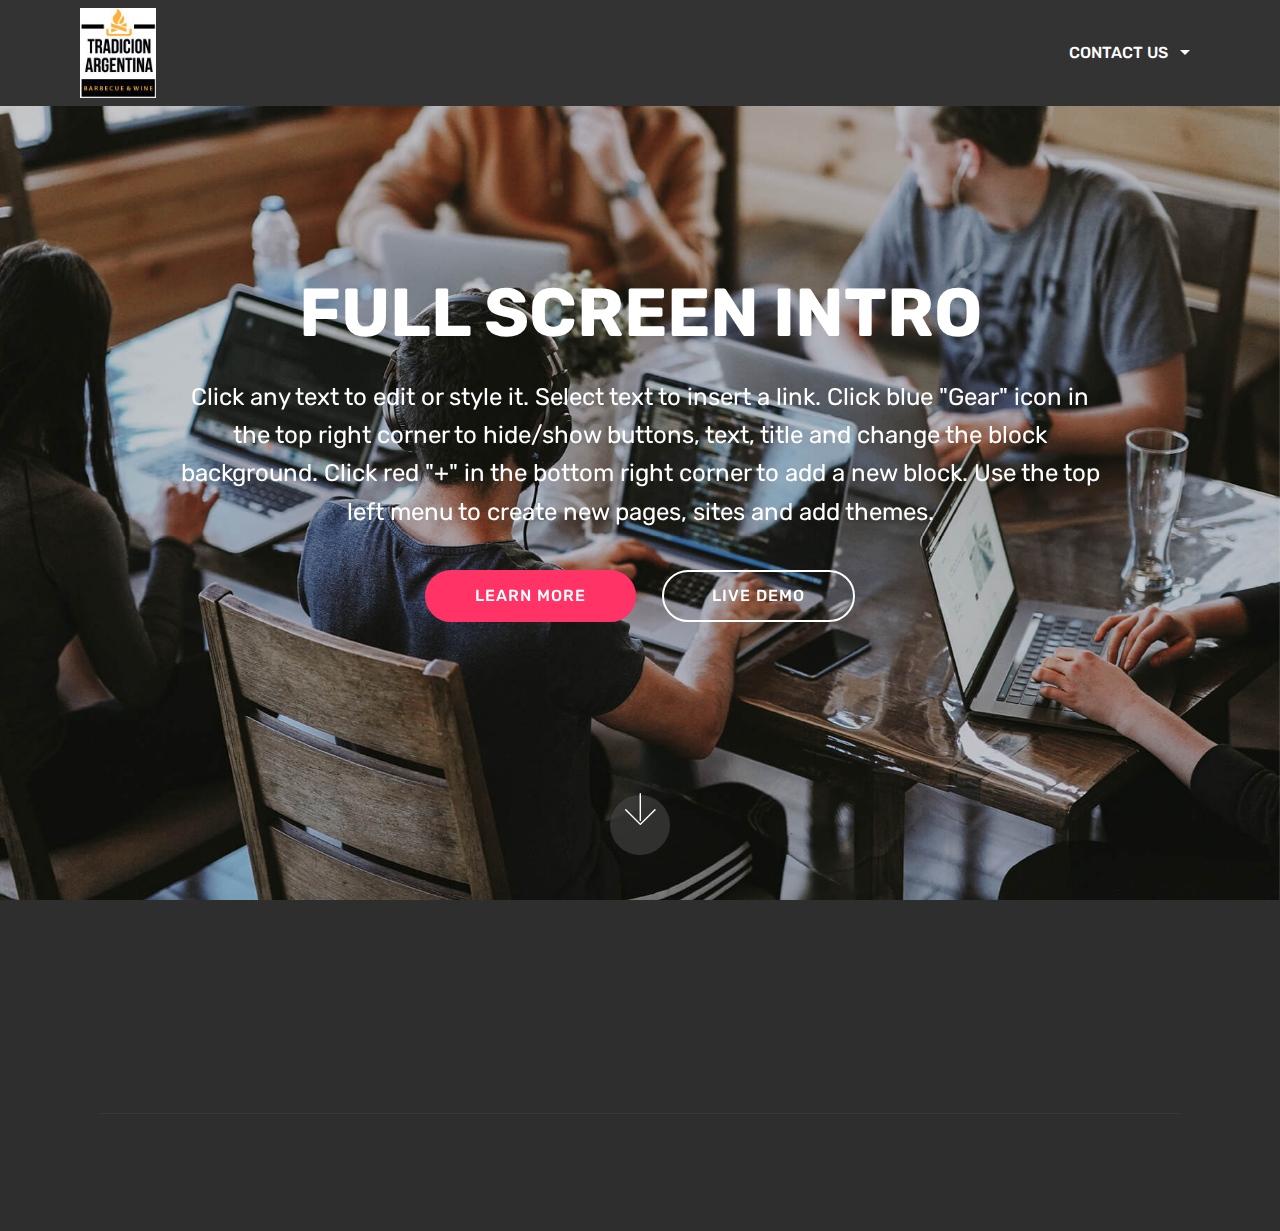
==== commit 54d53a5d: "create github pages" ====
--- a/index.html
+++ b/index.html
@@ -54,14 +54,14 @@
                         </a>
                 </li>
                 <li class="nav-item dropdown">
-                    <a class="nav-link link text-white dropdown-toggle display-4" href="https://mobirise.co" data-toggle="dropdown-submenu" aria-expanded="false">Entre em contato &nbsp;</a><div class="dropdown-menu"><a class="text-white dropdown-item display-4" href="https://wa.me/541135423654?text=How%20do%20I%20make%20a%20reservation" target="_blank"><span class="socicon socicon-whatsapp mbr-iconfont mbr-iconfont-btn"></span>Whatsapp</a><a class="text-white dropdown-item display-4" href="https://www.facebook.com/barbecueandwine/?modal=admin_todo_tour" aria-expanded="false" target="_blank"><span class="socicon socicon-facebook mbr-iconfont mbr-iconfont-btn"></span>Facebook</a><a class="text-white dropdown-item display-4" href="https://www.instagram.com/barbecueandwine/" aria-expanded="false" target="_blank"><span class="socicon socicon-instagram mbr-iconfont mbr-iconfont-btn"></span>Instagram</a><a class="text-white dropdown-item display-4" href="mailto:info@argentinatrek.com" aria-expanded="false"><span class="socicon socicon-mail mbr-iconfont mbr-iconfont-btn"></span>e-mail &nbsp; &nbsp; &nbsp; &nbsp;</a></div>
+                    <a class="nav-link link text-white dropdown-toggle display-4" href="https://mobirise.co" data-toggle="dropdown-submenu" aria-expanded="false">CONTACT US &nbsp;</a><div class="dropdown-menu"><a class="text-white dropdown-item display-4" href="https://wa.me/541135423654?text=How%20do%20I%20make%20a%20reservation" target="_blank"><span class="socicon socicon-whatsapp mbr-iconfont mbr-iconfont-btn"></span>Whatsapp</a><a class="text-white dropdown-item display-4" href="https://www.facebook.com/barbecueandwine/?modal=admin_todo_tour" aria-expanded="false" target="_blank"><span class="socicon socicon-facebook mbr-iconfont mbr-iconfont-btn"></span>Facebook</a><a class="text-white dropdown-item display-4" href="https://www.instagram.com/barbecueandwine/" aria-expanded="false" target="_blank"><span class="socicon socicon-instagram mbr-iconfont mbr-iconfont-btn"></span>Instagram</a><a class="text-white dropdown-item display-4" href="mailto:info@argentinatrek.com" aria-expanded="false"><span class="socicon socicon-mail mbr-iconfont mbr-iconfont-btn"></span>e-mail &nbsp; &nbsp; &nbsp; &nbsp;</a></div>
                 </li></ul>
             
         </div>
     </nav>
 </section>
 
-<section class="engine"><a href="https://mobirise.info/t">amp templates</a></section><section class="cid-qTkA127IK8 mbr-fullscreen mbr-parallax-background" id="header2-1">
+<section class="engine"><a href="https://mobirise.info/e">make a website</a></section><section class="cid-qTkA127IK8 mbr-fullscreen mbr-parallax-background" id="header2-1">
 
     
 
